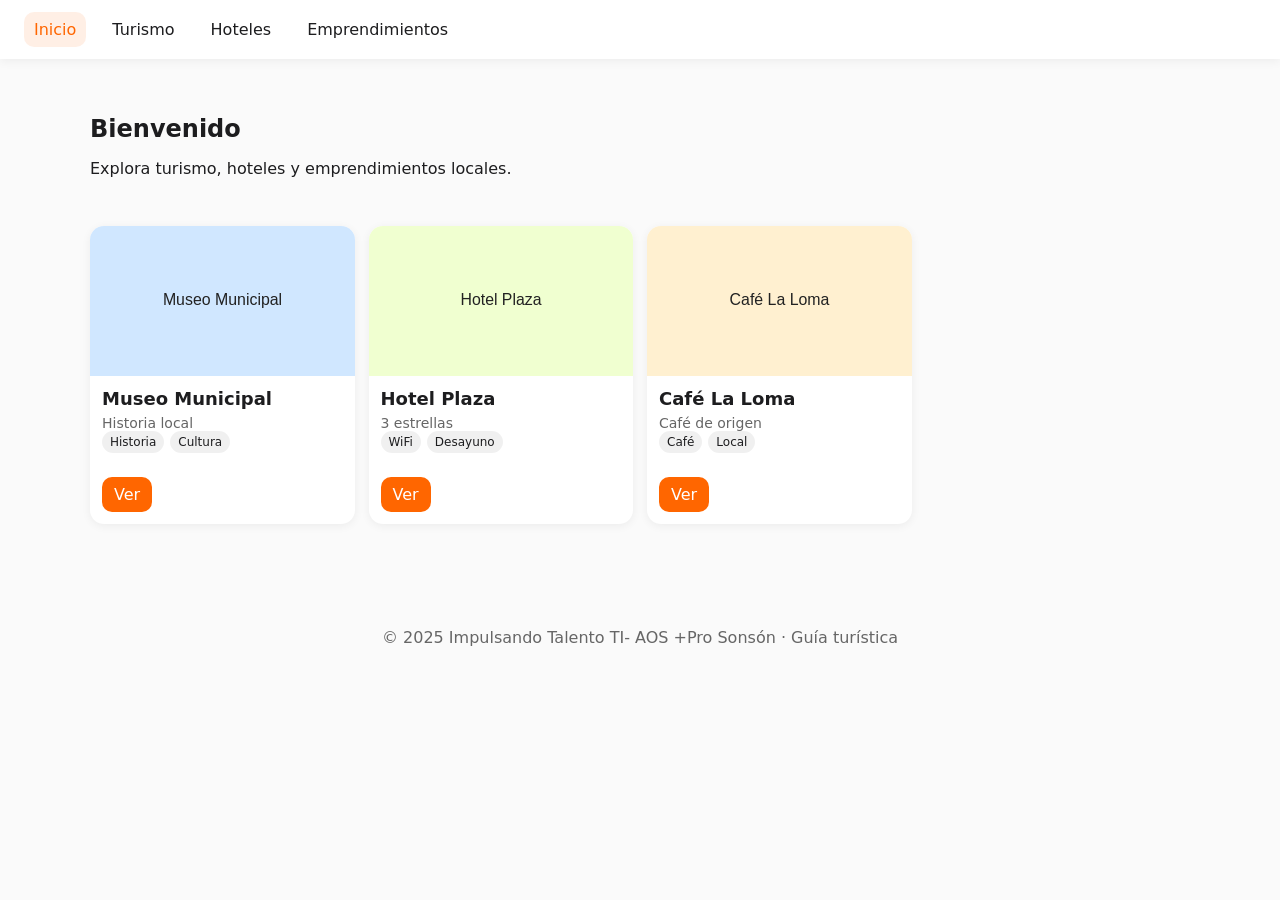
==== index.html @ 57e9e27e "add: project structure generamos la estructura base para el proyecto del bootcamp" ====
<!doctype html>
<html lang="es">
<head>
  <title>Inicio | Guía</title>

  <meta charset="utf-8">
  <meta name="viewport" content="width=device-width, initial-scale=1">
  <link href="./css/base/variables.css" rel="stylesheet">
  <link href="./css/layout/layout.css" rel="stylesheet">
  <link href="./css/components/card.css" rel="stylesheet">

</head>
<body>
  <header id="site-header"></header>
  <main class="container">

<section class="hero">
  <h1>Bienvenido</h1>
  <p>Explora turismo, hoteles y emprendimientos locales.</p>
</section>

    <div id="app"></div>
  </main>
  <div id="site-footer"></div>
  <script type="module">
    import { mountPartials } from './js/common.js';
    await mountPartials();

import { DATA } from './js/data.js';
import { renderCards } from './js/common.js';
const destacados = [
  ...DATA.turismo.museos.slice(0,1),
  ...DATA.hoteles.slice(0,1),
  ...DATA.emprendimientos.slice(0,1),
];
renderCards(document.getElementById('app'), destacados, 'turismo.html');

  </script>
</body>
</html>
---- css/base/variables.css ----
:root{
  --primary:#ff6600;
  --bg:#fafafa;
  --text:#1d1d1f;
  --muted:#666;
  --radius:14px;
  --gap:14px;
  --max:1100px;
  --shadow:0 2px 10px rgba(0,0,0,.06);
  --font: system-ui, -apple-system, Segoe UI, Roboto, "Helvetica Neue", Arial, "Noto Sans", "Liberation Sans", sans-serif;
}
html,body{height:100%}
body{margin:0;background:var(--bg);color:var(--text);font-family:var(--font);}
---- css/layout/layout.css ----
.container{max-width:var(--max);margin:auto;padding:24px}
.nav{display:flex;gap:16px;align-items:center;padding:12px 24px;background:#fff;box-shadow:var(--shadow)}
.nav a{color:var(--text);text-decoration:none;padding:8px 10px;border-radius:10px}
.nav a.active, .nav a:hover{background:rgba(255,102,0,.1);color:var(--primary)}
.site-footer{margin-top:40px;padding:24px;text-align:center;color:var(--muted)}
.grid{display:grid;grid-template-columns:repeat(auto-fill, minmax(230px,1fr));gap:var(--gap)}
.hero{padding:32px 0}
h1{margin:0 0 8px}
.btn{display:inline-block;background:var(--primary);color:#fff;padding:8px 12px;border-radius:10px;text-decoration:none}
.detail{display:grid;grid-template-columns:360px 1fr;gap:20px}
.detail img{width:100%;border-radius:var(--radius);box-shadow:var(--shadow)}
.badge{display:inline-block;background:rgba(0,0,0,.06);padding:4px 8px;border-radius:999px;font-size:12px;margin-right:6px}
@media (max-width:800px){.detail{grid-template-columns:1fr}}
---- css/components/card.css ----
.card{background:#fff;border-radius:var(--radius);box-shadow:var(--shadow);overflow:hidden;display:flex;flex-direction:column}
.card img{width:100%;height:150px;object-fit:cover}
.card .body{padding:12px}
.card h3{margin:0 0 6px;font-size:18px}
.card p{margin:0;color:var(--muted);font-size:14px}
.card a.btn{margin:12px;align-self:flex-start}
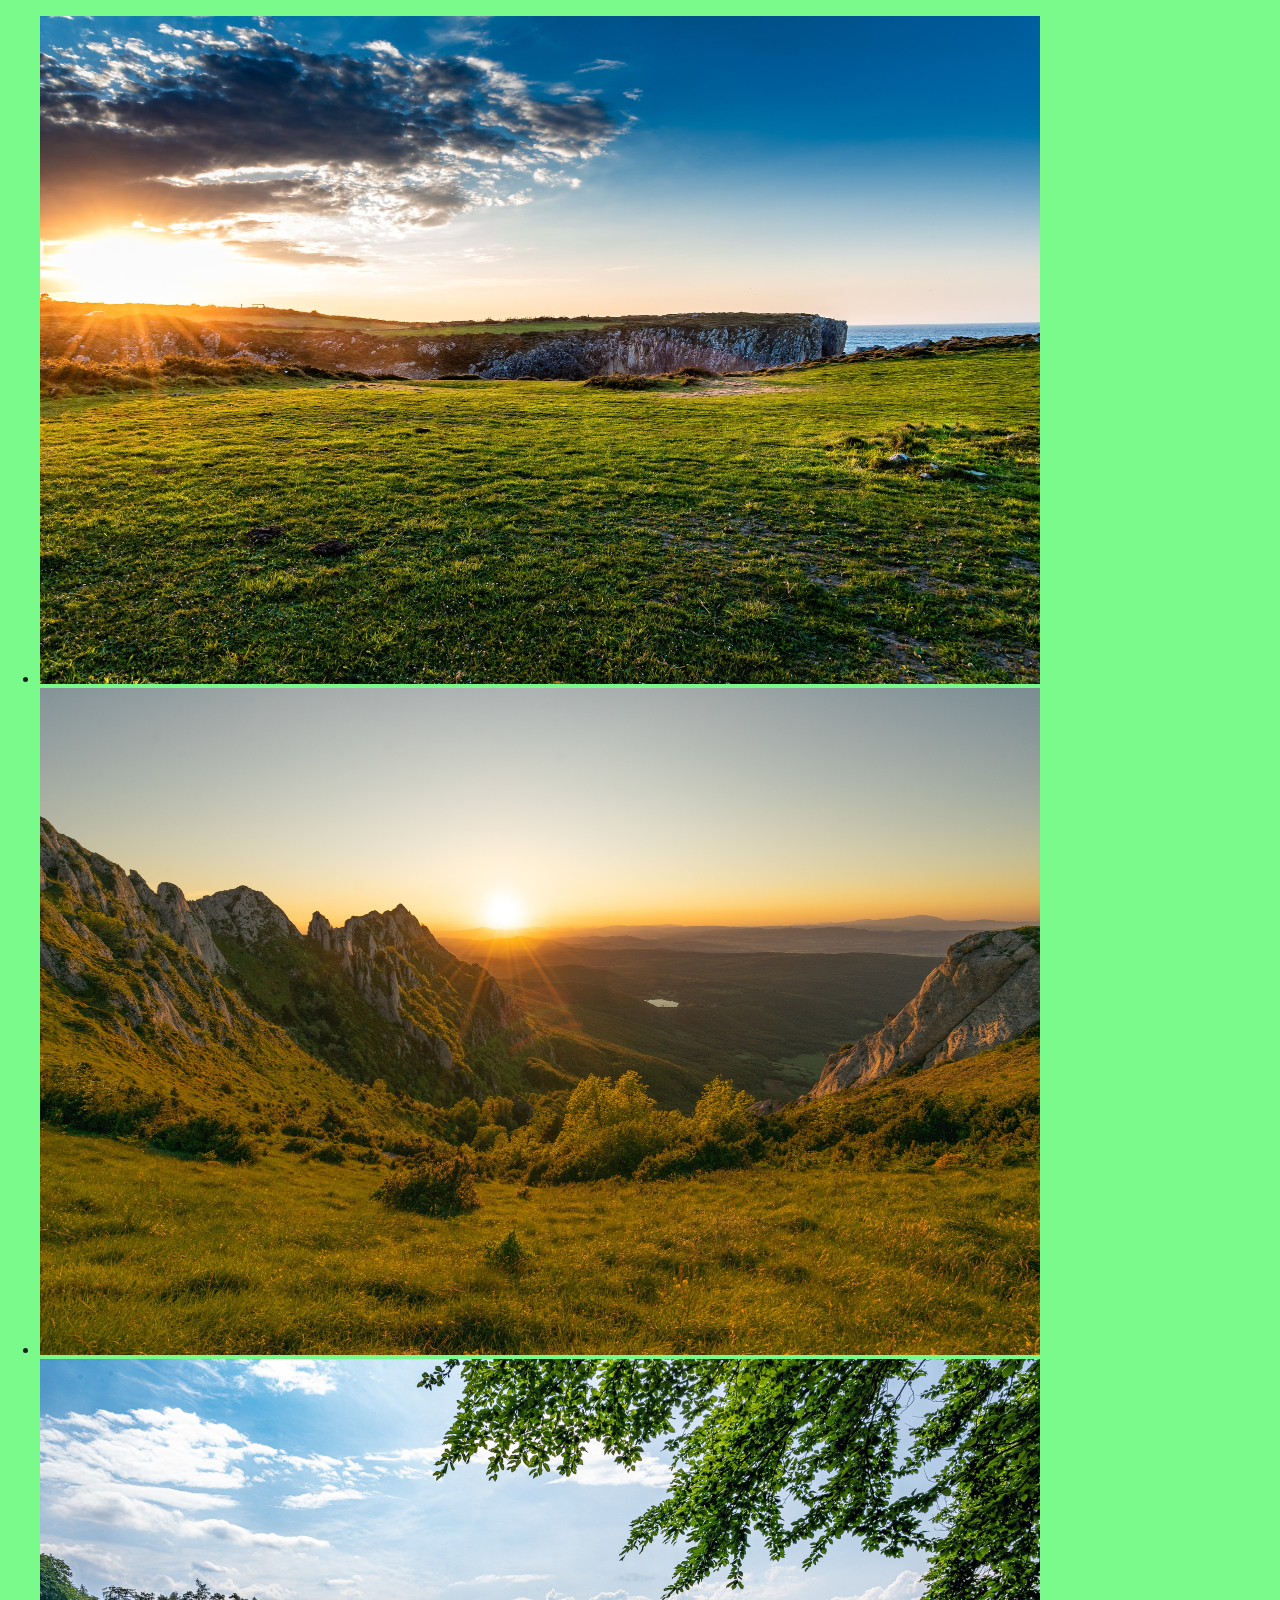
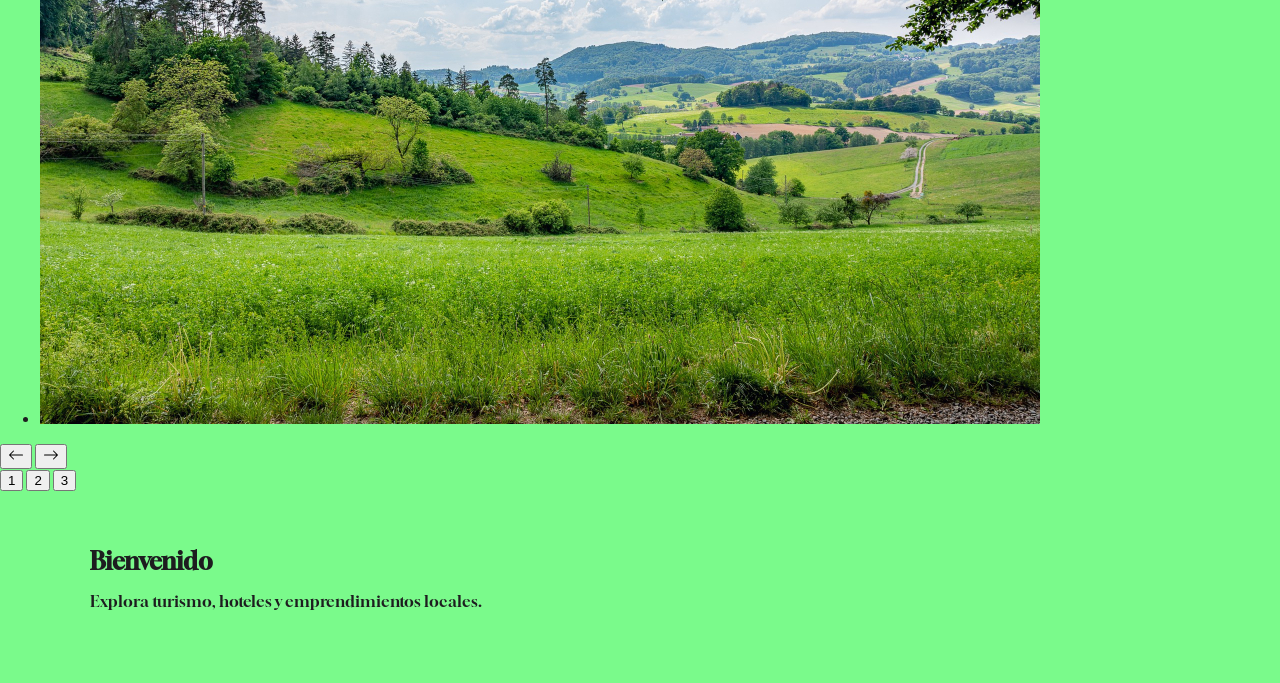
==== commit 5052f81e: "Carousel estructura inicial" ====
--- a/index.html
+++ b/index.html
@@ -8,33 +8,54 @@
   <link href="./css/base/variables.css" rel="stylesheet">
   <link href="./css/layout/layout.css" rel="stylesheet">
   <link href="./css/components/card.css" rel="stylesheet">
-
+  <link href="./css/components/carousel.css" rel="stylesheet">
+  <script src="./js/partials.js" type="module" defer></script>
 </head>
 <body>
   <header id="site-header"></header>
+
+  <div class="carousel">
+    <ul class="carousel-wrapper">
+      <li class="carousel-item">
+        <img src="assets/images/carousel1.jpg" alt="">
+      </li>
+      <li class="carousel-item">
+        <img src="assets/images/carousel2.jpg" alt="">
+      </li>
+      <li class="carousel-item">
+        <img src="assets/images/carousel3.jpg" alt="">
+      </li>
+    </ul>
+
+    <div class="carousel-controls">
+      <button class="carousel-control">
+        <svg xmlns="http://www.w3.org/2000/svg" width="16" height="16" fill="currentColor" class="bi bi-arrow-left" viewBox="0 0 16 16">
+          <path fill-rule="evenodd" d="M15 8a.5.5 0 0 0-.5-.5H2.707l3.147-3.146a.5.5 0 1 0-.708-.708l-4 4a.5.5 0 0 0 0 .708l4 4a.5.5 0 0 0 .708-.708L2.707 8.5H14.5A.5.5 0 0 0 15 8z"/>
+        </svg>
+      </button>
+      <button class="carousel-control">
+        <svg xmlns="http://www.w3.org/2000/svg" width="16" height="16" fill="currentColor" class="bi bi-arrow-right" viewBox="0 0 16 16">
+          <path fill-rule="evenodd" d="M1 8a.5.5 0 0 1 .5-.5h11.793l-3.147-3.146a.5.5 0 0 1 .708-.708l4 4a.5.5 0 0 1 0 .708l-4 4a.5.5 0 0 1-.708-.708L13.293 8.5H1.5A.5.5 0 0 1 1 8z"/>
+        </svg>
+      </button>
+    </div>
+
+    <div class="carousel-dots">
+      <button>1</button>
+      <button>2</button>
+      <button>3</button>
+    </div>
+  </div>
+
   <main class="container">
-
-<section class="hero">
-  <h1>Bienvenido</h1>
-  <p>Explora turismo, hoteles y emprendimientos locales.</p>
-</section>
+    <section class="hero">
+      <h1>Bienvenido</h1>
+      <p>Explora turismo, hoteles y emprendimientos locales.</p>
+    </section>
 
     <div id="app"></div>
   </main>
+
   <div id="site-footer"></div>
-  <script type="module">
-    import { mountPartials } from './js/common.js';
-    await mountPartials();
-
-import { DATA } from './js/data.js';
-import { renderCards } from './js/common.js';
-const destacados = [
-  ...DATA.turismo.museos.slice(0,1),
-  ...DATA.hoteles.slice(0,1),
-  ...DATA.emprendimientos.slice(0,1),
-];
-renderCards(document.getElementById('app'), destacados, 'turismo.html');
-
-  </script>
 </body>
 </html>
--- a/css/base/variables.css
+++ b/css/base/variables.css
@@ -1,13 +1,25 @@
-:root{
-  --primary:#ff6600;
-  --bg:#fafafa;
-  --text:#1d1d1f;
-  --muted:#666;
-  --radius:14px;
-  --gap:14px;
-  --max:1100px;
-  --shadow:0 2px 10px rgba(0,0,0,.06);
-  --font: system-ui, -apple-system, Segoe UI, Roboto, "Helvetica Neue", Arial, "Noto Sans", "Liberation Sans", sans-serif;
+@import url('https://fonts.googleapis.com/css2?family=Gloock&display=swap');
+
+:root {
+  --primary: #7AFA8B;;
+  --bg: var(--primary);
+  --text: #1d1d1f;
+  --muted: #666;
+  --radius: 5px;
+  --gap: 14px;
+  --max: 1100px;
+  --shadow: 0 2px 10px rgba(0, 0, 0, .06);
+  --font: 'Gloock', serif;
 }
-html,body{height:100%}
-body{margin:0;background:var(--bg);color:var(--text);font-family:var(--font);}
+
+html,
+body {
+  height: 100%
+}
+
+body {
+  margin: 0;
+  background: var(--bg);
+  color: var(--text);
+  font-family: var(--font);
+}
--- a/css/layout/layout.css
+++ b/css/layout/layout.css
@@ -1,13 +1,114 @@
-.container{max-width:var(--max);margin:auto;padding:24px}
-.nav{display:flex;gap:16px;align-items:center;padding:12px 24px;background:#fff;box-shadow:var(--shadow)}
-.nav a{color:var(--text);text-decoration:none;padding:8px 10px;border-radius:10px}
-.nav a.active, .nav a:hover{background:rgba(255,102,0,.1);color:var(--primary)}
-.site-footer{margin-top:40px;padding:24px;text-align:center;color:var(--muted)}
-.grid{display:grid;grid-template-columns:repeat(auto-fill, minmax(230px,1fr));gap:var(--gap)}
-.hero{padding:32px 0}
-h1{margin:0 0 8px}
-.btn{display:inline-block;background:var(--primary);color:#fff;padding:8px 12px;border-radius:10px;text-decoration:none}
-.detail{display:grid;grid-template-columns:360px 1fr;gap:20px}
-.detail img{width:100%;border-radius:var(--radius);box-shadow:var(--shadow)}
-.badge{display:inline-block;background:rgba(0,0,0,.06);padding:4px 8px;border-radius:999px;font-size:12px;margin-right:6px}
-@media (max-width:800px){.detail{grid-template-columns:1fr}}
+.container {
+	max-width: var(--max);
+	margin: auto;
+	padding: 24px
+}
+
+.nav {
+	display: flex;
+	align-items: center;
+	justify-content: space-around;
+	gap: 16px;
+	margin: 4px;
+	border-radius: var(--radius);
+	background: #fff;
+	padding: 12px 24px;
+	box-shadow: var(--shadow);
+}
+
+.nav img {
+	height: 60px;
+}
+
+.nav a {
+	color: var(--text);
+	text-decoration: none;
+	padding: 10px 12px;
+	border-radius: 10px;
+	font-size: 18px;
+	text-transform: uppercase;
+}
+
+.nav a.active,
+.nav a:hover {
+	background: var(--primary);
+	color: var(--text);
+}
+
+.search {
+	position: relative;
+	display: inline-flex;
+	align-items: center;
+}
+
+.search input {
+	padding: 8px 36px 8px 12px;
+	border-radius: var(--radius);
+	border: 2px solid #000000;
+}
+
+.search button {
+	position: absolute;
+	border: none;
+	background: none;
+	right: 8px;
+	cursor: pointer;
+	font-size: 18px;
+}
+
+.site-footer {
+	margin-top: 40px;
+	padding: 24px;
+	text-align: center;
+	color: var(--muted)
+}
+
+.grid {
+	display: grid;
+	grid-template-columns: repeat(auto-fill, minmax(230px, 1fr));
+	gap: var(--gap)
+}
+
+.hero {
+	padding: 32px 0
+}
+
+h1 {
+	margin: 0 0 8px
+}
+
+.btn {
+	display: inline-block;
+	background: var(--primary);
+	color: #fff;
+	padding: 8px 12px;
+	border-radius: 10px;
+	text-decoration: none
+}
+
+.detail {
+	display: grid;
+	grid-template-columns: 360px 1fr;
+	gap: 20px
+}
+
+.detail img {
+	width: 100%;
+	border-radius: var(--radius);
+	box-shadow: var(--shadow)
+}
+
+.badge {
+	display: inline-block;
+	background: rgba(0, 0, 0, .06);
+	padding: 4px 8px;
+	border-radius: 999px;
+	font-size: 12px;
+	margin-right: 6px
+}
+
+@media (max-width:800px) {
+	.detail {
+		grid-template-columns: 1fr
+	}
+}
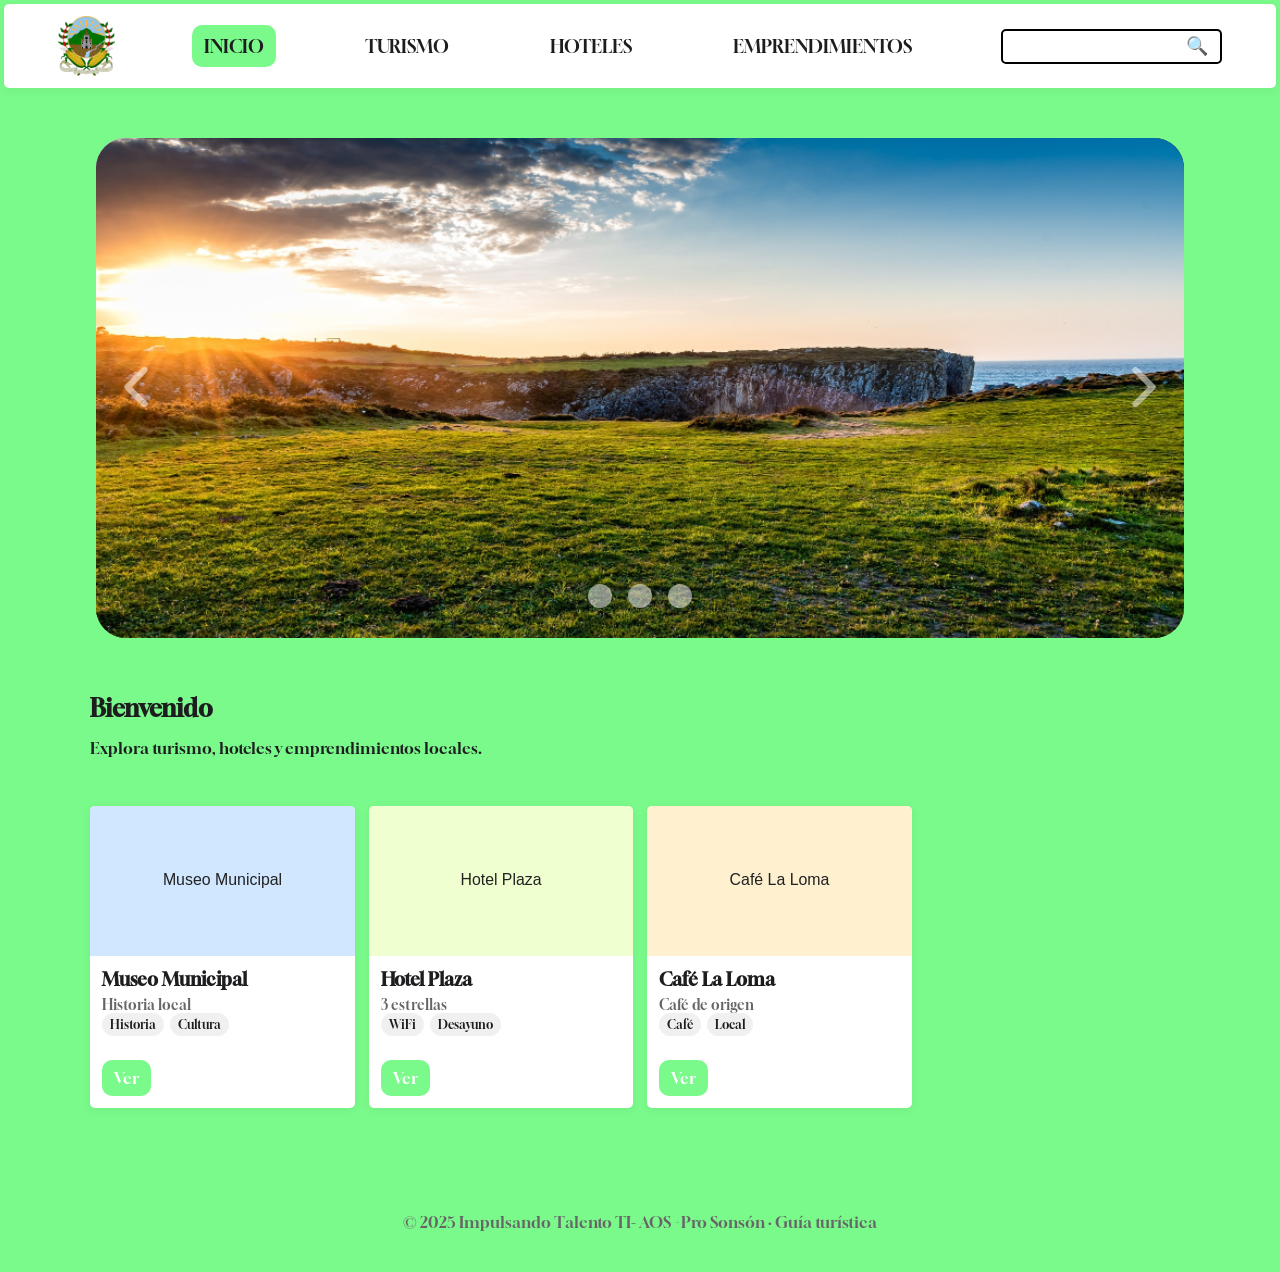
==== commit 2b535169: "Carousel estilos de los controles" ====
--- a/index.html
+++ b/index.html
@@ -16,7 +16,7 @@
 
   <div class="carousel">
     <ul class="carousel-wrapper">
-      <li class="carousel-item">
+      <li class="carousel-item carousel-item-active">
         <img src="assets/images/carousel1.jpg" alt="">
       </li>
       <li class="carousel-item">
@@ -28,22 +28,22 @@
     </ul>
 
     <div class="carousel-controls">
-      <button class="carousel-control">
-        <svg xmlns="http://www.w3.org/2000/svg" width="16" height="16" fill="currentColor" class="bi bi-arrow-left" viewBox="0 0 16 16">
-          <path fill-rule="evenodd" d="M15 8a.5.5 0 0 0-.5-.5H2.707l3.147-3.146a.5.5 0 1 0-.708-.708l-4 4a.5.5 0 0 0 0 .708l4 4a.5.5 0 0 0 .708-.708L2.707 8.5H14.5A.5.5 0 0 0 15 8z"/>
+      <button class="carousel-control carousel-control-left">
+        <svg viewBox="0 0 24 24" fill="none" aria-hidden="true" focusable="false" xmlns="http://www.w3.org/2000/svg">
+          <path d="M15 18L9 12L15 6" stroke="currentColor" stroke-width="2.2" stroke-linecap="round" stroke-linejoin="round"/>
         </svg>
       </button>
-      <button class="carousel-control">
-        <svg xmlns="http://www.w3.org/2000/svg" width="16" height="16" fill="currentColor" class="bi bi-arrow-right" viewBox="0 0 16 16">
-          <path fill-rule="evenodd" d="M1 8a.5.5 0 0 1 .5-.5h11.793l-3.147-3.146a.5.5 0 0 1 .708-.708l4 4a.5.5 0 0 1 0 .708l-4 4a.5.5 0 0 1-.708-.708L13.293 8.5H1.5A.5.5 0 0 1 1 8z"/>
+      <button class="carousel-control carousel-control-right">
+        <svg viewBox="0 0 24 24" fill="none" aria-hidden="true" focusable="false" xmlns="http://www.w3.org/2000/svg">
+          <path d="M9 6L15 12L9 18" stroke="currentColor" stroke-width="2.2" stroke-linecap="round" stroke-linejoin="round"/>
         </svg>
       </button>
     </div>
 
     <div class="carousel-dots">
-      <button>1</button>
-      <button>2</button>
-      <button>3</button>
+      <button></button>
+      <button></button>
+      <button></button>
     </div>
   </div>
 
--- a/css/components/carousel.css
+++ b/css/components/carousel.css
@@ -0,0 +1,92 @@
+.carousel {
+	width: 85vw;
+	height: 500px;
+	overflow: hidden;
+	background-color: gainsboro;
+	margin-left: 7.5vw;
+	margin-right: 7.5vw;
+	margin-top: 50px;
+	border-radius: 30px;
+	position: relative;
+}
+
+.carousel-wrapper {
+	width: 100%;
+	height: 100%;
+	list-style: none;
+	padding: 0;
+	margin: 0;
+}
+
+.carousel-item {
+	width: 100%;
+	height: 100%;
+	position: absolute;
+	top: 0;
+}
+
+.carousel-item img {
+	width: 100%;
+	height: 100%;
+	object-fit: cover;
+	object-position: center;
+}
+
+.carousel-item-active {
+	z-index: 1;
+}
+
+.carousel-control {
+	height: 80px;
+	width: 80px;
+	top: calc( 50% - 40px );
+	z-index: 2;
+	position: absolute;
+	border: none;
+	border-radius: 50%;
+	background-color: transparent;
+	opacity: 0.5;
+	transition: opacity 0.2s ease-in-out;
+	cursor: pointer;
+}
+
+.carousel-control svg {
+	color: white;
+}
+
+.carousel-control:hover {
+	opacity: 0.9;
+}
+
+.carousel-control-left {
+	left: 0;
+}
+
+.carousel-control-right {
+	right: 0;
+}
+
+.carousel-dots {
+	position: absolute;
+	width: 100%;
+	display: flex;
+	gap: 16px;
+	justify-content: center;
+	bottom: 30px;
+	z-index: 2;
+}
+
+.carousel-dots button {
+	width: 24px;
+	height: 24px;
+	background-color: white;
+	border: none;
+	border-radius: 50%;
+	opacity: 0.5;
+	cursor: pointer;
+	transition: opacity 0.2s ease-in-out;
+}
+
+.carousel-dots button:hover {
+	opacity: 0.9;
+}
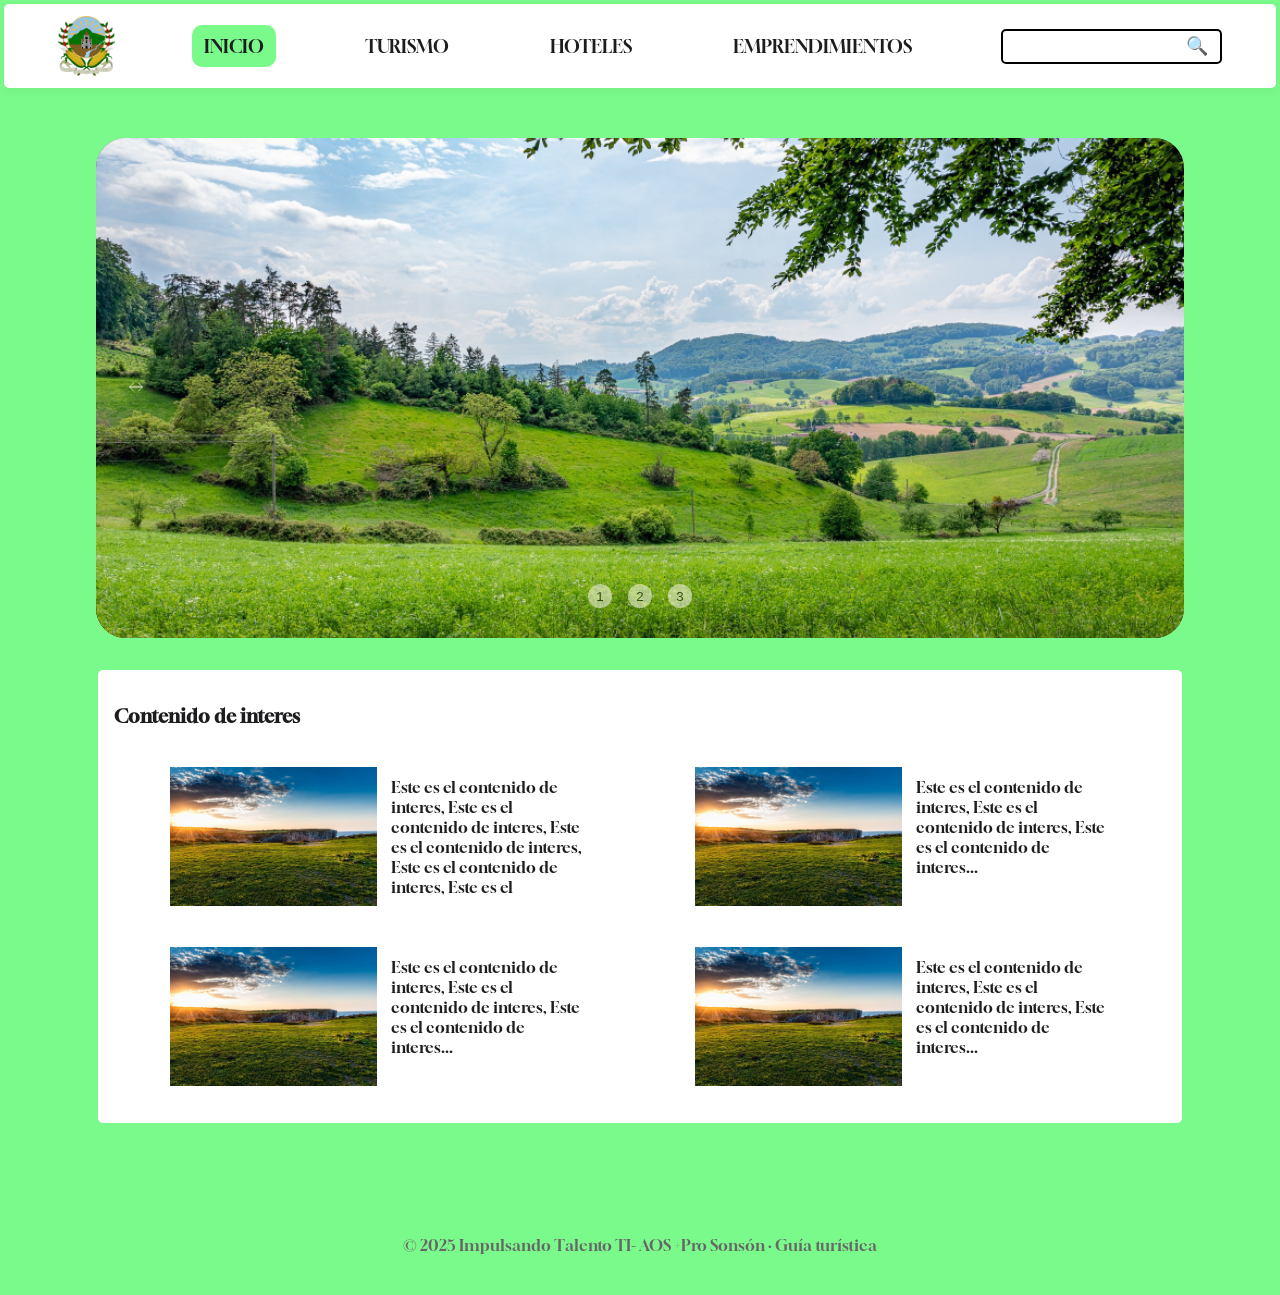
==== commit 4ec081ac: "agregar seccion de contenido de interes" ====
--- a/index.html
+++ b/index.html
@@ -1,61 +1,119 @@
-<!doctype html>
+<!DOCTYPE html>
 <html lang="es">
-<head>
-  <title>Inicio | Guía</title>
+  <head>
+    <title>Inicio | Guía</title>
 
-  <meta charset="utf-8">
-  <meta name="viewport" content="width=device-width, initial-scale=1">
-  <link href="./css/base/variables.css" rel="stylesheet">
-  <link href="./css/layout/layout.css" rel="stylesheet">
-  <link href="./css/components/card.css" rel="stylesheet">
-  <link href="./css/components/carousel.css" rel="stylesheet">
-  <script src="./js/partials.js" type="module" defer></script>
-</head>
-<body>
-  <header id="site-header"></header>
+    <meta charset="utf-8" />
+    <meta name="viewport" content="width=device-width, initial-scale=1" />
+    <link href="./css/base/variables.css" rel="stylesheet" />
+    <link href="./css/layout/layout.css" rel="stylesheet" />
+    <link href="./css/components/card.css" rel="stylesheet" />
+    <link href="./css/components/carousel.css" rel="stylesheet" />
+    <link href="./css/components/sections.css" rel="stylesheet" />
+    <script src="./js/partials.js" type="module" defer></script>
+  </head>
+  <body>
+    <header id="site-header"></header>
 
-  <div class="carousel">
-    <ul class="carousel-wrapper">
-      <li class="carousel-item carousel-item-active">
-        <img src="assets/images/carousel1.jpg" alt="">
-      </li>
-      <li class="carousel-item">
-        <img src="assets/images/carousel2.jpg" alt="">
-      </li>
-      <li class="carousel-item">
-        <img src="assets/images/carousel3.jpg" alt="">
-      </li>
-    </ul>
+    <div class="carousel">
+      <ul class="carousel-wrapper">
+        <li class="carousel-item">
+          <img src="assets/images/carousel1.jpg" alt="" />
+        </li>
+        <li class="carousel-item">
+          <img src="assets/images/carousel2.jpg" alt="" />
+        </li>
+        <li class="carousel-item">
+          <img src="assets/images/carousel3.jpg" alt="" />
+        </li>
+      </ul>
 
-    <div class="carousel-controls">
-      <button class="carousel-control carousel-control-left">
-        <svg viewBox="0 0 24 24" fill="none" aria-hidden="true" focusable="false" xmlns="http://www.w3.org/2000/svg">
-          <path d="M15 18L9 12L15 6" stroke="currentColor" stroke-width="2.2" stroke-linecap="round" stroke-linejoin="round"/>
-        </svg>
-      </button>
-      <button class="carousel-control carousel-control-right">
-        <svg viewBox="0 0 24 24" fill="none" aria-hidden="true" focusable="false" xmlns="http://www.w3.org/2000/svg">
-          <path d="M9 6L15 12L9 18" stroke="currentColor" stroke-width="2.2" stroke-linecap="round" stroke-linejoin="round"/>
-        </svg>
-      </button>
+      <div class="carousel-controls">
+        <button class="carousel-control">
+          <svg
+            xmlns="http://www.w3.org/2000/svg"
+            width="16"
+            height="16"
+            fill="currentColor"
+            class="bi bi-arrow-left"
+            viewBox="0 0 16 16"
+          >
+            <path
+              fill-rule="evenodd"
+              d="M15 8a.5.5 0 0 0-.5-.5H2.707l3.147-3.146a.5.5 0 1 0-.708-.708l-4 4a.5.5 0 0 0 0 .708l4 4a.5.5 0 0 0 .708-.708L2.707 8.5H14.5A.5.5 0 0 0 15 8z"
+            />
+          </svg>
+        </button>
+        <button class="carousel-control">
+          <svg
+            xmlns="http://www.w3.org/2000/svg"
+            width="16"
+            height="16"
+            fill="currentColor"
+            class="bi bi-arrow-right"
+            viewBox="0 0 16 16"
+          >
+            <path
+              fill-rule="evenodd"
+              d="M1 8a.5.5 0 0 1 .5-.5h11.793l-3.147-3.146a.5.5 0 0 1 .708-.708l4 4a.5.5 0 0 1 0 .708l-4 4a.5.5 0 0 1-.708-.708L13.293 8.5H1.5A.5.5 0 0 1 1 8z"
+            />
+          </svg>
+        </button>
+      </div>
+
+      <div class="carousel-dots">
+        <button>1</button>
+        <button>2</button>
+        <button>3</button>
+      </div>
     </div>
 
-    <div class="carousel-dots">
-      <button></button>
-      <button></button>
-      <button></button>
-    </div>
-  </div>
-
-  <main class="container">
-    <section class="hero">
+    <main class="container">
+      <!--<section class="hero">
       <h1>Bienvenido</h1>
       <p>Explora turismo, hoteles y emprendimientos locales.</p>
     </section>
 
-    <div id="app"></div>
-  </main>
+    <div id="app"></div>-->
 
-  <div id="site-footer"></div>
-</body>
+      <section class="contenidoInteres">
+        <h3>Contenido de interes</h3>
+        <div class="contenedorContenidoInteres">
+          <div class="itemContenidoInteres">
+            <img src="assets/images/carousel1.jpg" alt="" />
+            <p>
+              Este es el contenido de interes, Este es el contenido de interes,
+              Este es el contenido de interes, Este es el contenido de interes,
+              Este es el contenido de interes, Este es el contenido de interes,
+              Este es el contenido de interes, Este es el contenido de interes,
+              Este es el contenido de interes, Este es el contenido de interes,
+            </p>
+          </div>
+          <div class="itemContenidoInteres">
+            <img src="assets/images/carousel1.jpg" alt="" />
+            <p>
+              Este es el contenido de interes, Este es el contenido de interes,
+              Este es el contenido de interes...
+            </p>
+          </div>
+          <div class="itemContenidoInteres">
+            <img src="assets/images/carousel1.jpg" alt="" />
+            <p>
+              Este es el contenido de interes, Este es el contenido de interes,
+              Este es el contenido de interes...
+            </p>
+          </div>
+          <div class="itemContenidoInteres">
+            <img src="assets/images/carousel1.jpg" alt="" />
+            <p>
+              Este es el contenido de interes, Este es el contenido de interes,
+              Este es el contenido de interes...
+            </p>
+          </div>
+        </div>
+      </section>
+    </main>
+
+    <div id="site-footer"></div>
+  </body>
 </html>
--- a/css/base/variables.css
+++ b/css/base/variables.css
@@ -14,6 +14,7 @@
 
 html,
 body {
+  width: 100%;
   height: 100%
 }
 
--- a/css/components/sections.css
+++ b/css/components/sections.css
@@ -0,0 +1,74 @@
+.contenidoInteres {
+	background-color: #fff;
+	border-radius: var(--radius);
+
+	margin: 8px;
+	padding: 16px;
+}
+
+.contenedorContenidoInteres {
+	display: flex;
+	flex-wrap: wrap;
+	flex-direction: row;
+	gap: var(--gap);
+
+	align-content: space-between;
+	justify-content: space-around;
+
+	padding: 8px;
+}
+
+.itemContenidoInteres {
+	position: relative;
+	padding: 8px;
+	display: flex;
+	flex-direction: row;
+
+	height: 150px;
+
+	gap: var(--gap);
+	width: 40%;
+}
+
+@media only screen and (max-width: 768px) {
+	.contenedorContenidoInteres {
+		flex-direction: column;
+	}
+
+	.itemContenidoInteres {
+		width: 100%;
+	}
+}
+
+.itemContenidoInteres::after {
+	content: "Ver más";
+	position: absolute;
+
+	display: flex;
+	align-items: center;
+	justify-content: center;
+
+	color: #fff;
+	font-size: 18px;
+	font-weight: bold;
+
+	background: rgba(0, 0, 0, 0.6);
+	border-radius: var(--radius);
+	opacity: 0;
+	inset: 0;
+	transition: opacity .5s ease;
+}
+
+.itemContenidoInteres:hover::after {
+	opacity: 1;
+	cursor: pointer;
+}
+
+.itemContenidoInteres img {
+	width: 50%;
+	object-fit: contain;
+}
+
+.itemContenidoInteres p {
+	overflow: overlay;
+}
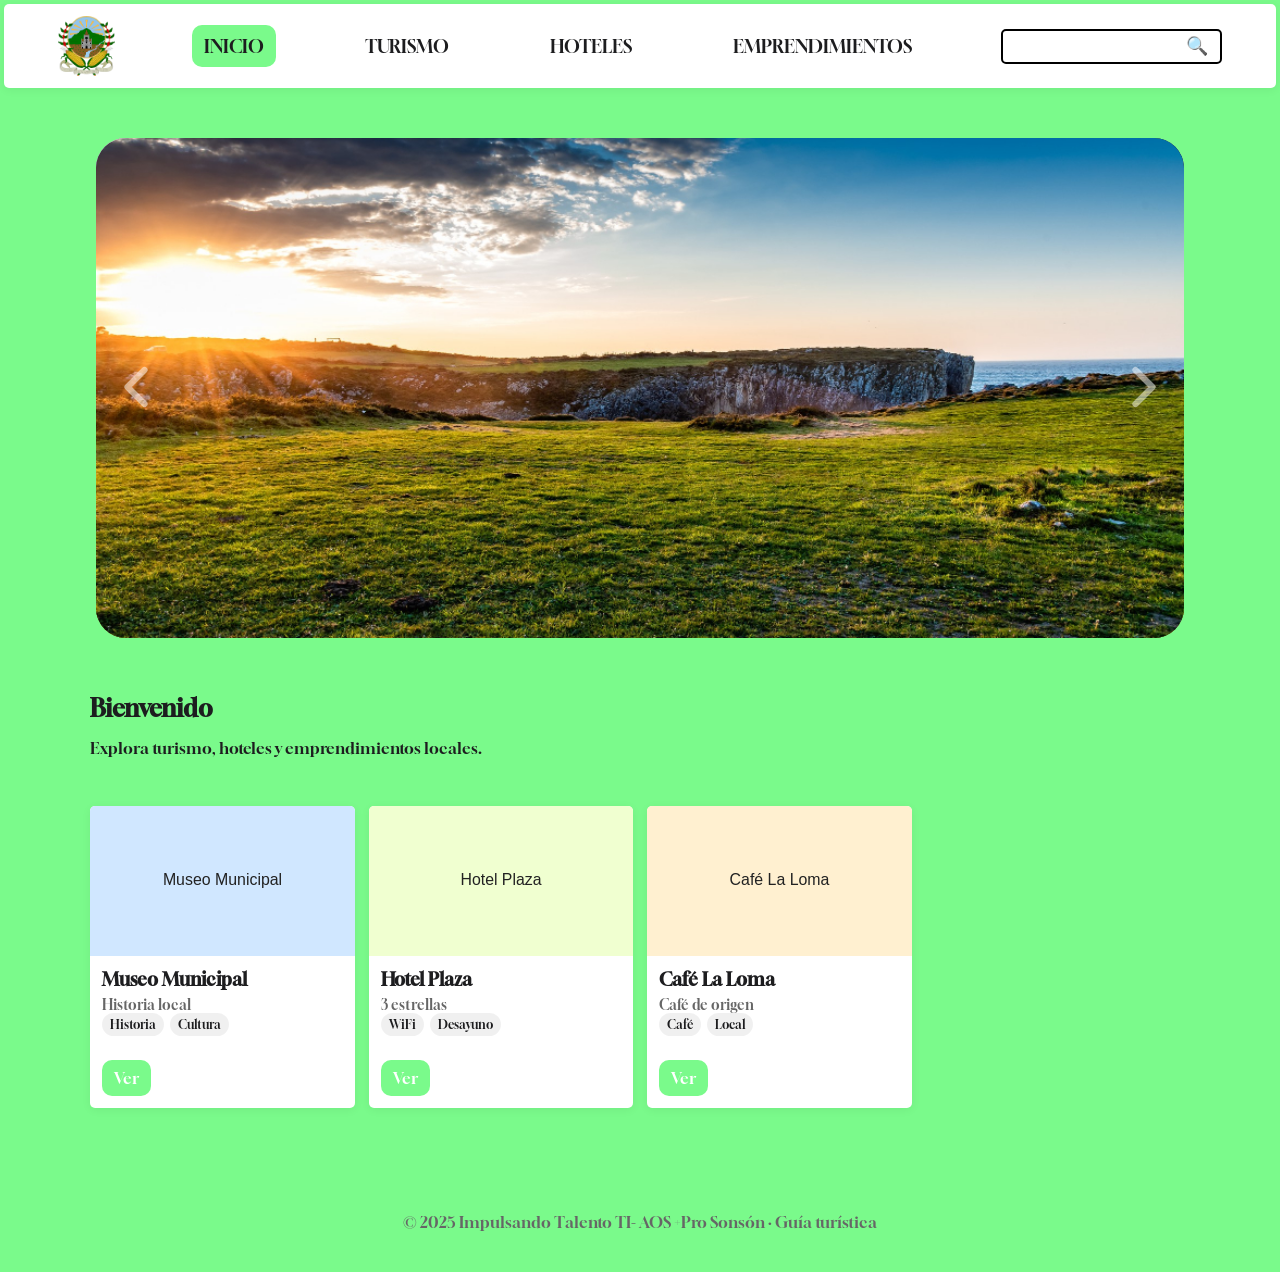
==== commit e5757855: "feat: Add carousel functionality and update HTML structure" ====
--- a/index.html
+++ b/index.html
@@ -1,119 +1,58 @@
-<!DOCTYPE html>
+<!doctype html>
 <html lang="es">
-  <head>
-    <title>Inicio | Guía</title>
+<head>
+  <title>Inicio | Guía</title>
 
-    <meta charset="utf-8" />
-    <meta name="viewport" content="width=device-width, initial-scale=1" />
-    <link href="./css/base/variables.css" rel="stylesheet" />
-    <link href="./css/layout/layout.css" rel="stylesheet" />
-    <link href="./css/components/card.css" rel="stylesheet" />
-    <link href="./css/components/carousel.css" rel="stylesheet" />
-    <link href="./css/components/sections.css" rel="stylesheet" />
-    <script src="./js/partials.js" type="module" defer></script>
-  </head>
-  <body>
-    <header id="site-header"></header>
+  <meta charset="utf-8">
+  <meta name="viewport" content="width=device-width, initial-scale=1">
+  <link href="./css/base/variables.css" rel="stylesheet">
+  <link href="./css/layout/layout.css" rel="stylesheet">
+  <link href="./css/components/card.css" rel="stylesheet">
+  <link href="./css/components/carousel.css" rel="stylesheet">
+  <script src="./js/partials.js" type="module" defer></script>
+  <script src="./js/components/carousel.js" defer></script>
+</head>
+<body>
+  <header id="site-header"></header>
 
-    <div class="carousel">
-      <ul class="carousel-wrapper">
-        <li class="carousel-item">
-          <img src="assets/images/carousel1.jpg" alt="" />
-        </li>
-        <li class="carousel-item">
-          <img src="assets/images/carousel2.jpg" alt="" />
-        </li>
-        <li class="carousel-item">
-          <img src="assets/images/carousel3.jpg" alt="" />
-        </li>
-      </ul>
+  <div id="carousel" class="carousel">
+    <ul class="carousel-wrapper">
+      <li class="carousel-item carousel-item-active">
+        <img src="assets/images/carousel1.jpg" alt="">
+      </li>
+      <li class="carousel-item">
+        <img src="assets/images/carousel2.jpg" alt="">
+      </li>
+      <li class="carousel-item">
+        <img src="assets/images/carousel3.jpg" alt="">
+      </li>
+    </ul>
 
-      <div class="carousel-controls">
-        <button class="carousel-control">
-          <svg
-            xmlns="http://www.w3.org/2000/svg"
-            width="16"
-            height="16"
-            fill="currentColor"
-            class="bi bi-arrow-left"
-            viewBox="0 0 16 16"
-          >
-            <path
-              fill-rule="evenodd"
-              d="M15 8a.5.5 0 0 0-.5-.5H2.707l3.147-3.146a.5.5 0 1 0-.708-.708l-4 4a.5.5 0 0 0 0 .708l4 4a.5.5 0 0 0 .708-.708L2.707 8.5H14.5A.5.5 0 0 0 15 8z"
-            />
-          </svg>
-        </button>
-        <button class="carousel-control">
-          <svg
-            xmlns="http://www.w3.org/2000/svg"
-            width="16"
-            height="16"
-            fill="currentColor"
-            class="bi bi-arrow-right"
-            viewBox="0 0 16 16"
-          >
-            <path
-              fill-rule="evenodd"
-              d="M1 8a.5.5 0 0 1 .5-.5h11.793l-3.147-3.146a.5.5 0 0 1 .708-.708l4 4a.5.5 0 0 1 0 .708l-4 4a.5.5 0 0 1-.708-.708L13.293 8.5H1.5A.5.5 0 0 1 1 8z"
-            />
-          </svg>
-        </button>
-      </div>
-
-      <div class="carousel-dots">
-        <button>1</button>
-        <button>2</button>
-        <button>3</button>
-      </div>
+    <div class="carousel-controls">
+      <button class="carousel-control carousel-control-left">
+        <svg viewBox="0 0 24 24" fill="none" aria-hidden="true" focusable="false" xmlns="http://www.w3.org/2000/svg">
+          <path d="M15 18L9 12L15 6" stroke="currentColor" stroke-width="2.2" stroke-linecap="round" stroke-linejoin="round"/>
+        </svg>
+      </button>
+      <button class="carousel-control carousel-control-right">
+        <svg viewBox="0 0 24 24" fill="none" aria-hidden="true" focusable="false" xmlns="http://www.w3.org/2000/svg">
+          <path d="M9 6L15 12L9 18" stroke="currentColor" stroke-width="2.2" stroke-linecap="round" stroke-linejoin="round"/>
+        </svg>
+      </button>
     </div>
 
-    <main class="container">
-      <!--<section class="hero">
+    <div class="carousel-dots"></div>
+  </div>
+
+  <main class="container">
+    <section class="hero">
       <h1>Bienvenido</h1>
       <p>Explora turismo, hoteles y emprendimientos locales.</p>
     </section>
 
-    <div id="app"></div>-->
+    <div id="app"></div>
+  </main>
 
-      <section class="contenidoInteres">
-        <h3>Contenido de interes</h3>
-        <div class="contenedorContenidoInteres">
-          <div class="itemContenidoInteres">
-            <img src="assets/images/carousel1.jpg" alt="" />
-            <p>
-              Este es el contenido de interes, Este es el contenido de interes,
-              Este es el contenido de interes, Este es el contenido de interes,
-              Este es el contenido de interes, Este es el contenido de interes,
-              Este es el contenido de interes, Este es el contenido de interes,
-              Este es el contenido de interes, Este es el contenido de interes,
-            </p>
-          </div>
-          <div class="itemContenidoInteres">
-            <img src="assets/images/carousel1.jpg" alt="" />
-            <p>
-              Este es el contenido de interes, Este es el contenido de interes,
-              Este es el contenido de interes...
-            </p>
-          </div>
-          <div class="itemContenidoInteres">
-            <img src="assets/images/carousel1.jpg" alt="" />
-            <p>
-              Este es el contenido de interes, Este es el contenido de interes,
-              Este es el contenido de interes...
-            </p>
-          </div>
-          <div class="itemContenidoInteres">
-            <img src="assets/images/carousel1.jpg" alt="" />
-            <p>
-              Este es el contenido de interes, Este es el contenido de interes,
-              Este es el contenido de interes...
-            </p>
-          </div>
-        </div>
-      </section>
-    </main>
-
-    <div id="site-footer"></div>
-  </body>
+  <div id="site-footer"></div>
+</body>
 </html>
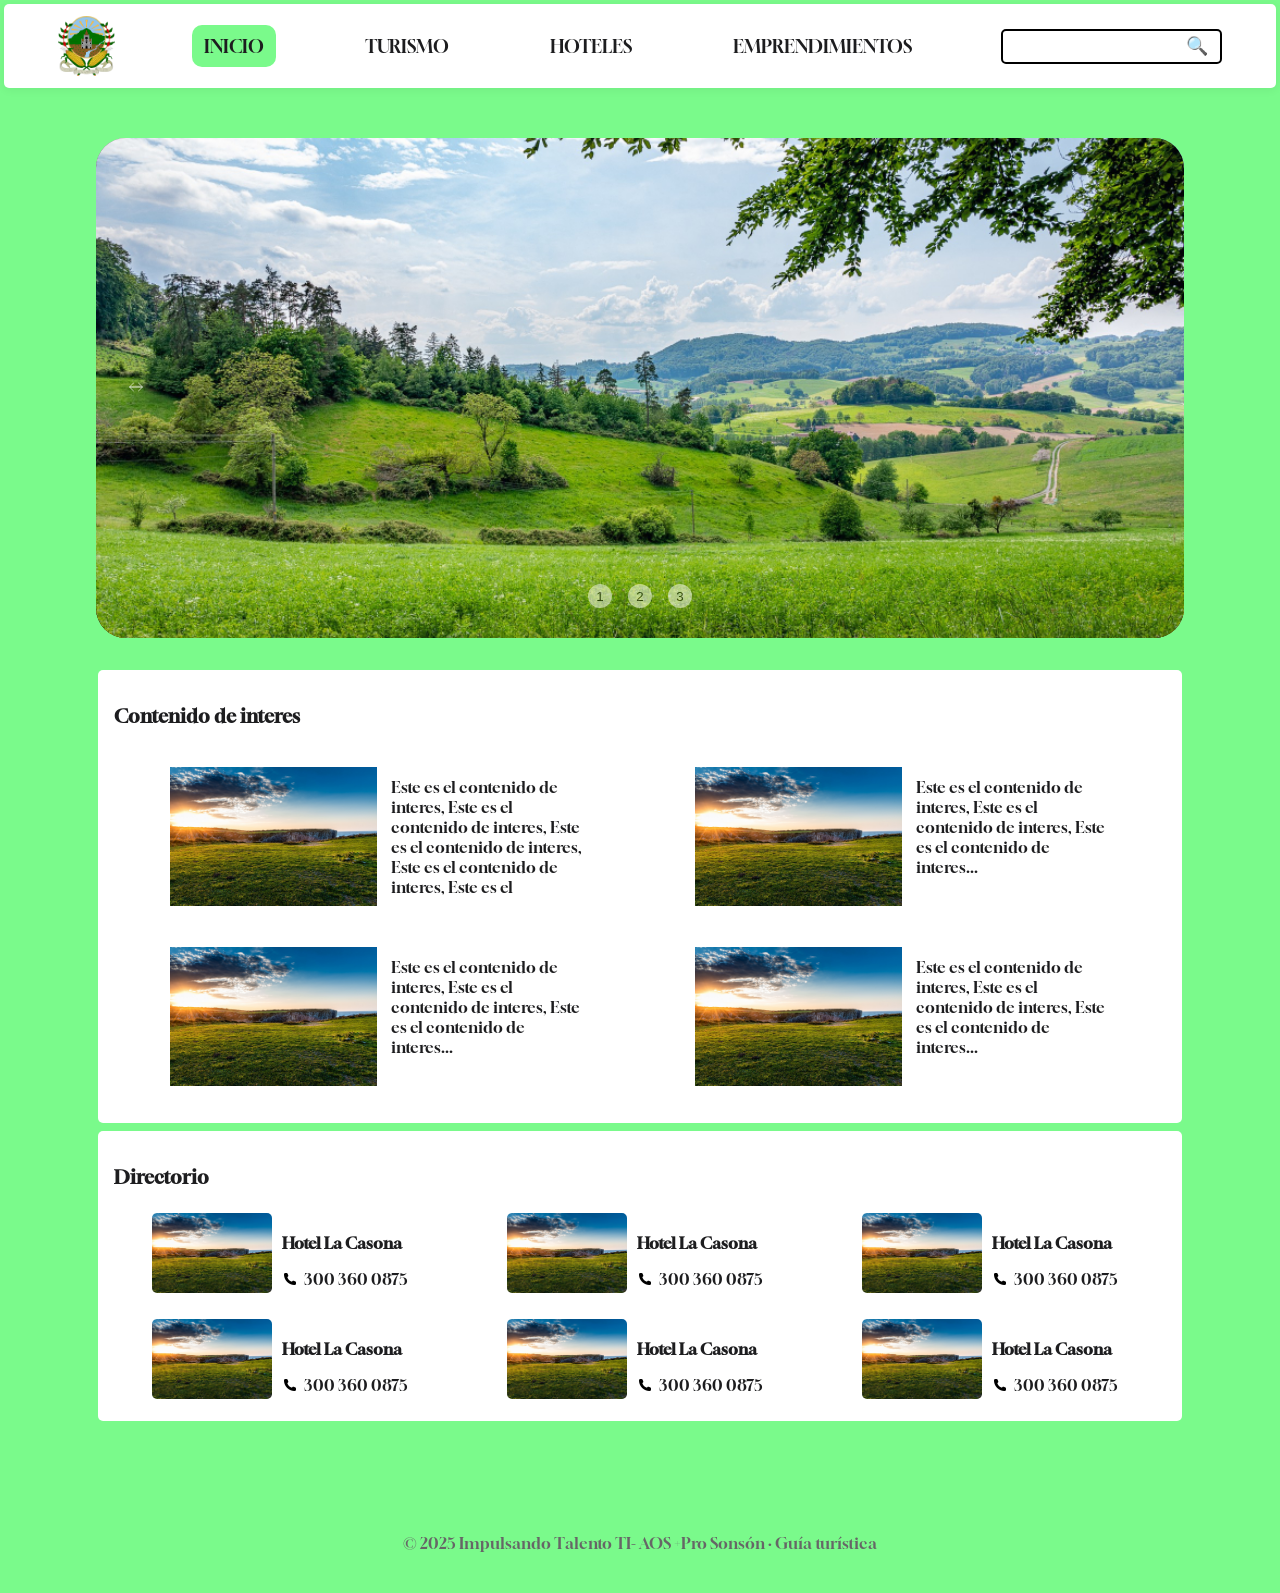
==== commit 2dbc65e3: "Agregamos Seccion Directorio" ====
--- a/index.html
+++ b/index.html
@@ -1,58 +1,167 @@
-<!doctype html>
+<!DOCTYPE html>
 <html lang="es">
-<head>
-  <title>Inicio | Guía</title>
+  <head>
+    <title>Inicio | Guía</title>
 
-  <meta charset="utf-8">
-  <meta name="viewport" content="width=device-width, initial-scale=1">
-  <link href="./css/base/variables.css" rel="stylesheet">
-  <link href="./css/layout/layout.css" rel="stylesheet">
-  <link href="./css/components/card.css" rel="stylesheet">
-  <link href="./css/components/carousel.css" rel="stylesheet">
-  <script src="./js/partials.js" type="module" defer></script>
-  <script src="./js/components/carousel.js" defer></script>
-</head>
-<body>
-  <header id="site-header"></header>
+    <meta charset="utf-8" />
+    <meta name="viewport" content="width=device-width, initial-scale=1" />
+    <link href="./css/base/variables.css" rel="stylesheet" />
+    <link href="./css/layout/layout.css" rel="stylesheet" />
+    <link href="./css/components/card.css" rel="stylesheet" />
+    <link href="./css/components/carousel.css" rel="stylesheet" />
+    <link href="./css/components/sections.css" rel="stylesheet" />
+    <script src="./js/partials.js" type="module" defer></script>
+  </head>
+  <body>
+    <header id="site-header"></header>
 
-  <div id="carousel" class="carousel">
-    <ul class="carousel-wrapper">
-      <li class="carousel-item carousel-item-active">
-        <img src="assets/images/carousel1.jpg" alt="">
-      </li>
-      <li class="carousel-item">
-        <img src="assets/images/carousel2.jpg" alt="">
-      </li>
-      <li class="carousel-item">
-        <img src="assets/images/carousel3.jpg" alt="">
-      </li>
-    </ul>
+    <div class="carousel">
+      <ul class="carousel-wrapper">
+        <li class="carousel-item">
+          <img src="assets/images/carousel1.jpg" alt="" />
+        </li>
+        <li class="carousel-item">
+          <img src="assets/images/carousel2.jpg" alt="" />
+        </li>
+        <li class="carousel-item">
+          <img src="assets/images/carousel3.jpg" alt="" />
+        </li>
+      </ul>
 
-    <div class="carousel-controls">
-      <button class="carousel-control carousel-control-left">
-        <svg viewBox="0 0 24 24" fill="none" aria-hidden="true" focusable="false" xmlns="http://www.w3.org/2000/svg">
-          <path d="M15 18L9 12L15 6" stroke="currentColor" stroke-width="2.2" stroke-linecap="round" stroke-linejoin="round"/>
-        </svg>
-      </button>
-      <button class="carousel-control carousel-control-right">
-        <svg viewBox="0 0 24 24" fill="none" aria-hidden="true" focusable="false" xmlns="http://www.w3.org/2000/svg">
-          <path d="M9 6L15 12L9 18" stroke="currentColor" stroke-width="2.2" stroke-linecap="round" stroke-linejoin="round"/>
-        </svg>
-      </button>
+      <div class="carousel-controls">
+        <button class="carousel-control">
+          <svg
+            xmlns="http://www.w3.org/2000/svg"
+            width="16"
+            height="16"
+            fill="currentColor"
+            class="bi bi-arrow-left"
+            viewBox="0 0 16 16"
+          >
+            <path
+              fill-rule="evenodd"
+              d="M15 8a.5.5 0 0 0-.5-.5H2.707l3.147-3.146a.5.5 0 1 0-.708-.708l-4 4a.5.5 0 0 0 0 .708l4 4a.5.5 0 0 0 .708-.708L2.707 8.5H14.5A.5.5 0 0 0 15 8z"
+            />
+          </svg>
+        </button>
+        <button class="carousel-control">
+          <svg
+            xmlns="http://www.w3.org/2000/svg"
+            width="16"
+            height="16"
+            fill="currentColor"
+            class="bi bi-arrow-right"
+            viewBox="0 0 16 16"
+          >
+            <path
+              fill-rule="evenodd"
+              d="M1 8a.5.5 0 0 1 .5-.5h11.793l-3.147-3.146a.5.5 0 0 1 .708-.708l4 4a.5.5 0 0 1 0 .708l-4 4a.5.5 0 0 1-.708-.708L13.293 8.5H1.5A.5.5 0 0 1 1 8z"
+            />
+          </svg>
+        </button>
+      </div>
+
+      <div class="carousel-dots">
+        <button>1</button>
+        <button>2</button>
+        <button>3</button>
+      </div>
     </div>
 
-    <div class="carousel-dots"></div>
-  </div>
-
-  <main class="container">
-    <section class="hero">
+    <main class="container">
+      <!--<section class="hero">
       <h1>Bienvenido</h1>
       <p>Explora turismo, hoteles y emprendimientos locales.</p>
     </section>
 
-    <div id="app"></div>
-  </main>
+    <div id="app"></div>-->
 
-  <div id="site-footer"></div>
-</body>
+      <section class="contenidoInteres contenedorSeccion">
+        <h3>Contenido de interes</h3>
+        <div class="contenedorContenidoInteres">
+          <div class="itemContenidoInteres">
+            <img src="assets/images/carousel1.jpg" alt="" />
+            <p>
+              Este es el contenido de interes, Este es el contenido de interes,
+              Este es el contenido de interes, Este es el contenido de interes,
+              Este es el contenido de interes, Este es el contenido de interes,
+              Este es el contenido de interes, Este es el contenido de interes,
+              Este es el contenido de interes, Este es el contenido de interes,
+            </p>
+          </div>
+          <div class="itemContenidoInteres">
+            <img src="assets/images/carousel1.jpg" alt="" />
+            <p>
+              Este es el contenido de interes, Este es el contenido de interes,
+              Este es el contenido de interes...
+            </p>
+          </div>
+          <div class="itemContenidoInteres">
+            <img src="assets/images/carousel1.jpg" alt="" />
+            <p>
+              Este es el contenido de interes, Este es el contenido de interes,
+              Este es el contenido de interes...
+            </p>
+          </div>
+          <div class="itemContenidoInteres">
+            <img src="assets/images/carousel1.jpg" alt="" />
+            <p>
+              Este es el contenido de interes, Este es el contenido de interes,
+              Este es el contenido de interes...
+            </p>
+          </div>
+        </div>
+      </section>
+
+      <section class="directorio contenedorSeccion">
+        <h3>Directorio</h3>
+        <div class="contenedorDirectorio">
+          <div class="itemDirectorio">
+            <img src="assets/images/carousel1.jpg" alt="" />
+            <span>
+              <p>Hotel La Casona</p>
+              <a href="tel:+573003600875"> 300 360 0875 </a>
+            </span>
+          </div>
+          <div class="itemDirectorio">
+            <img src="assets/images/carousel1.jpg" alt="" />
+            <span>
+              <p>Hotel La Casona</p>
+              <a href="tel:+573003600875"> 300 360 0875 </a>
+            </span>
+          </div>
+          <div class="itemDirectorio">
+            <img src="assets/images/carousel1.jpg" alt="" />
+            <span>
+              <p>Hotel La Casona</p>
+              <a href="tel:+573003600875"> 300 360 0875 </a>
+            </span>
+          </div>
+          <div class="itemDirectorio">
+            <img src="assets/images/carousel1.jpg" alt="" />
+            <span>
+              <p>Hotel La Casona</p>
+              <a href="tel:+573003600875"> 300 360 0875 </a>
+            </span>
+          </div>
+          <div class="itemDirectorio">
+            <img src="assets/images/carousel1.jpg" alt="" />
+            <span>
+              <p>Hotel La Casona</p>
+              <a href="tel:+573003600875"> 300 360 0875 </a>
+            </span>
+          </div>
+          <div class="itemDirectorio">
+            <img src="assets/images/carousel1.jpg" alt="" />
+            <span>
+              <p>Hotel La Casona</p>
+              <a href="tel:+573003600875"> 300 360 0875 </a>
+            </span>
+          </div>
+        </div>
+      </section>
+    </main>
+
+    <div id="site-footer"></div>
+  </body>
 </html>
--- a/css/components/sections.css
+++ b/css/components/sections.css
@@ -0,0 +1,126 @@
+.contenedorSeccion {
+	background-color: #fff;
+	border-radius: var(--radius);
+	margin: 8px;
+	padding: 16px;
+}
+
+/* ---- Contenido Interes ---- */
+
+.contenedorContenidoInteres {
+	display: flex;
+	flex-wrap: wrap;
+	flex-direction: row;
+	gap: var(--gap);
+
+	align-content: space-between;
+	justify-content: space-around;
+
+	padding: 8px;
+}
+
+.itemContenidoInteres {
+	position: relative;
+	padding: 8px;
+	display: flex;
+	flex-direction: row;
+
+	height: 150px;
+
+	gap: var(--gap);
+	width: 40%;
+}
+
+@media only screen and (max-width: 768px) {
+	.contenedorContenidoInteres {
+		flex-direction: column;
+	}
+
+	.itemContenidoInteres {
+		width: 100%;
+	}
+}
+
+.itemContenidoInteres::after {
+	content: "Ver más";
+	position: absolute;
+
+	display: flex;
+	align-items: center;
+	justify-content: center;
+
+	color: #fff;
+	font-size: 18px;
+	font-weight: bold;
+
+	background: rgba(0, 0, 0, 0.6);
+	border-radius: var(--radius);
+	opacity: 0;
+	inset: 0;
+	transition: opacity .5s ease;
+}
+
+.itemContenidoInteres:hover::after {
+	opacity: 1;
+	cursor: pointer;
+}
+
+.itemContenidoInteres img {
+	width: 50%;
+	object-fit: contain;
+}
+
+.itemContenidoInteres p {
+	overflow: overlay;
+}
+
+
+/* ---- Directorio ---- */
+
+.contenedorDirectorio {
+	display: flex;
+	flex-wrap: wrap;
+	justify-content: space-around;
+	gap: var(--gap);
+}
+
+.itemDirectorio {
+	display: flex;
+	flex-direction: row;
+	align-items: center;
+}
+
+.itemDirectorio img {
+	height: 80px;
+	object-fit: contain;
+	border-radius: var(--radius);
+}
+
+.itemDirectorio span {
+	display: flex;
+	flex-direction: column;
+	padding: 10px;
+}
+
+.itemDirectorio p {
+	font-weight: bold;
+}
+
+.itemDirectorio a {
+	color: var(--text);
+	text-decoration: none;
+
+	display: inline-flex;
+	align-items: center;
+	gap: 6px
+}
+
+.itemDirectorio a::before {
+	content: "";
+	display: inline-block;
+	background: url("../../assets/llamar.png");
+	width: 16px;
+	height: 16px;
+	background-size: contain;
+	background-repeat: no-repeat
+}
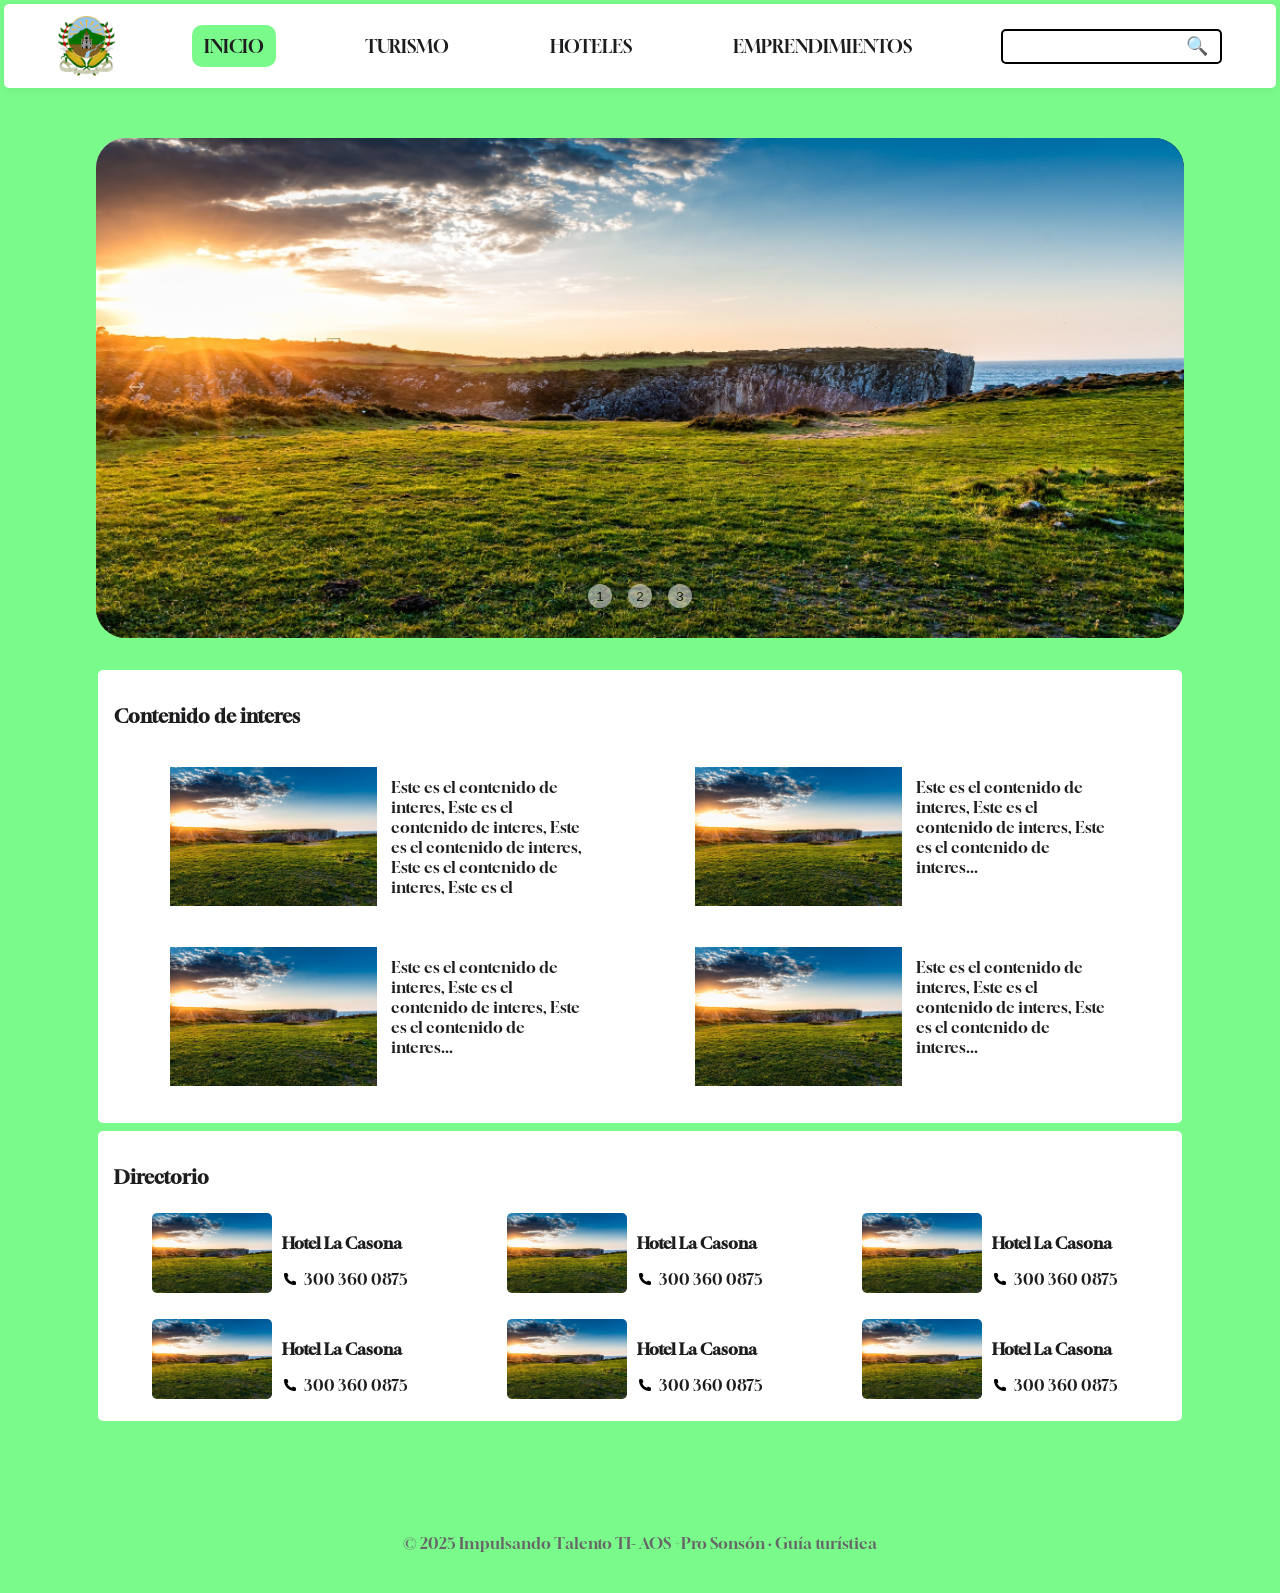
==== commit 1203ef14: "Merge branch 'feature/cards' into relaase/conflictos-cards" ====
--- a/index.html
+++ b/index.html
@@ -11,13 +11,14 @@
     <link href="./css/components/carousel.css" rel="stylesheet" />
     <link href="./css/components/sections.css" rel="stylesheet" />
     <script src="./js/partials.js" type="module" defer></script>
-  </head>
+    <script src="./js/components/carousel.js" defer></script>
+</head>
   <body>
     <header id="site-header"></header>
 
-    <div class="carousel">
+    <div id="carousel" class="carousel">
       <ul class="carousel-wrapper">
-        <li class="carousel-item">
+        <li class="carousel-item carousel-item-active">
           <img src="assets/images/carousel1.jpg" alt="" />
         </li>
         <li class="carousel-item">
